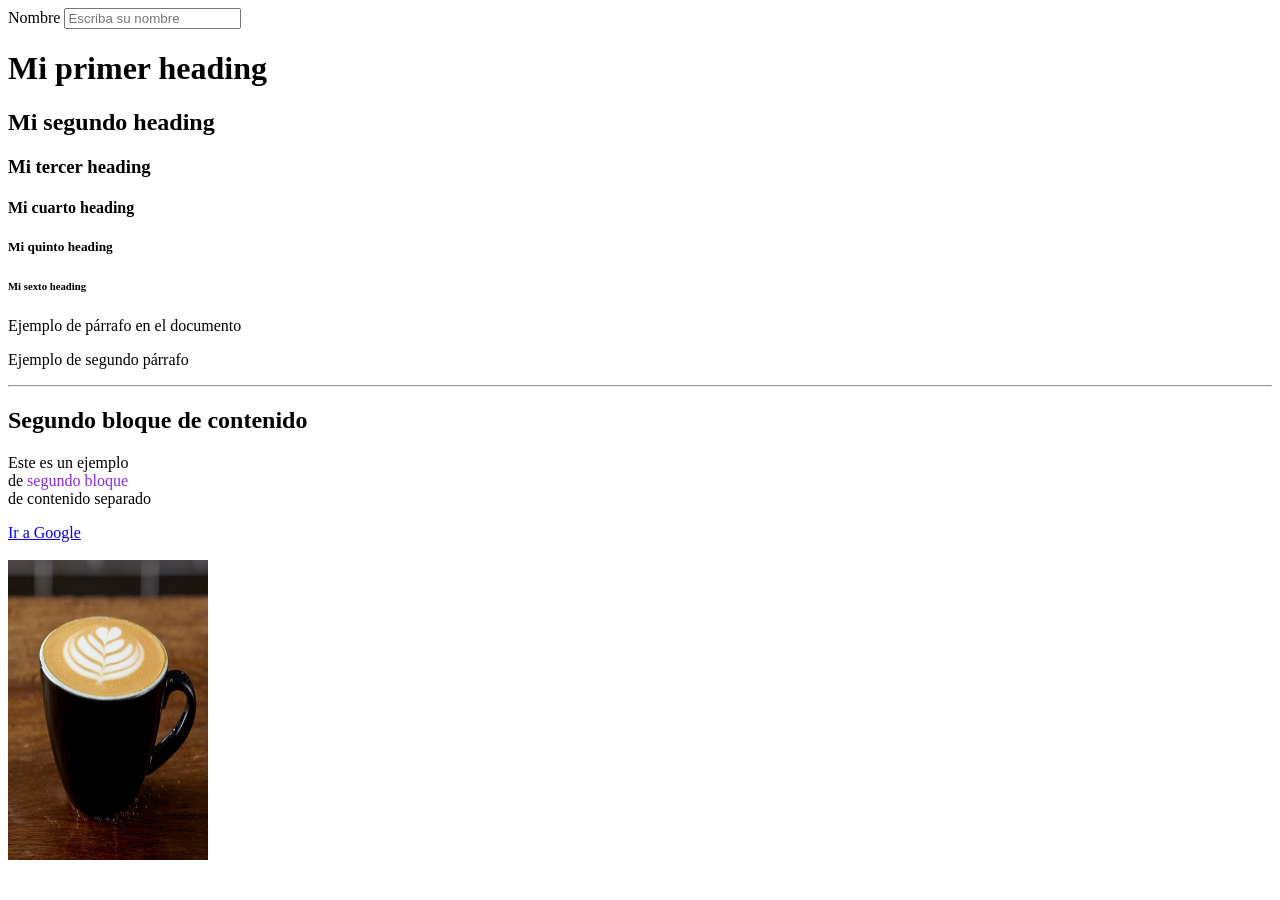
==== html/index.html @ 7a2b8c6f "Ejemplo de campo de captura" ====
<!DOCTYPE html>
<html lang="en">
<head>
    <meta charset="UTF-8">
    <title>Mi primera web</title>
</head>
<body>
    <form action="POST">
        <label for="name_edt">Nombre</label>
        <input 
            id="name_edt" 
            name="nombre" 
            placeholder="Escriba su nombre" 
            type="text" />
        <!-- 
            Los tipos de input pueden ser:
            text, password, email, number, date, file, radio, checkbox, submit.
         -->
    </form>
    <h1>Mi primer heading</h1>
    <h2>Mi segundo heading</h2>
    <h3>Mi tercer heading</h3>
    <h4>Mi cuarto heading</h4>
    <h5>Mi quinto heading</h5>
    <h6>Mi sexto heading</h6>
    <p>Ejemplo de párrafo en el documento</p>
    <p>Ejemplo de segundo párrafo</p>
    <hr>
    <h2>Segundo bloque de contenido</h2>
    <p>Este es un ejemplo <br>de <span style="color:blueviolet">segundo bloque</span> <br>de contenido separado</p>
    <!-- Comentario dentro del código, no visible en la página, pero si en el código fuente -->

    <a target="_blank" href="https://www.google.com">Ir a Google</a>
    <br>
    <br>
    <img src="img/coffee.jpeg" width="200" height="300">

</body>
</html>
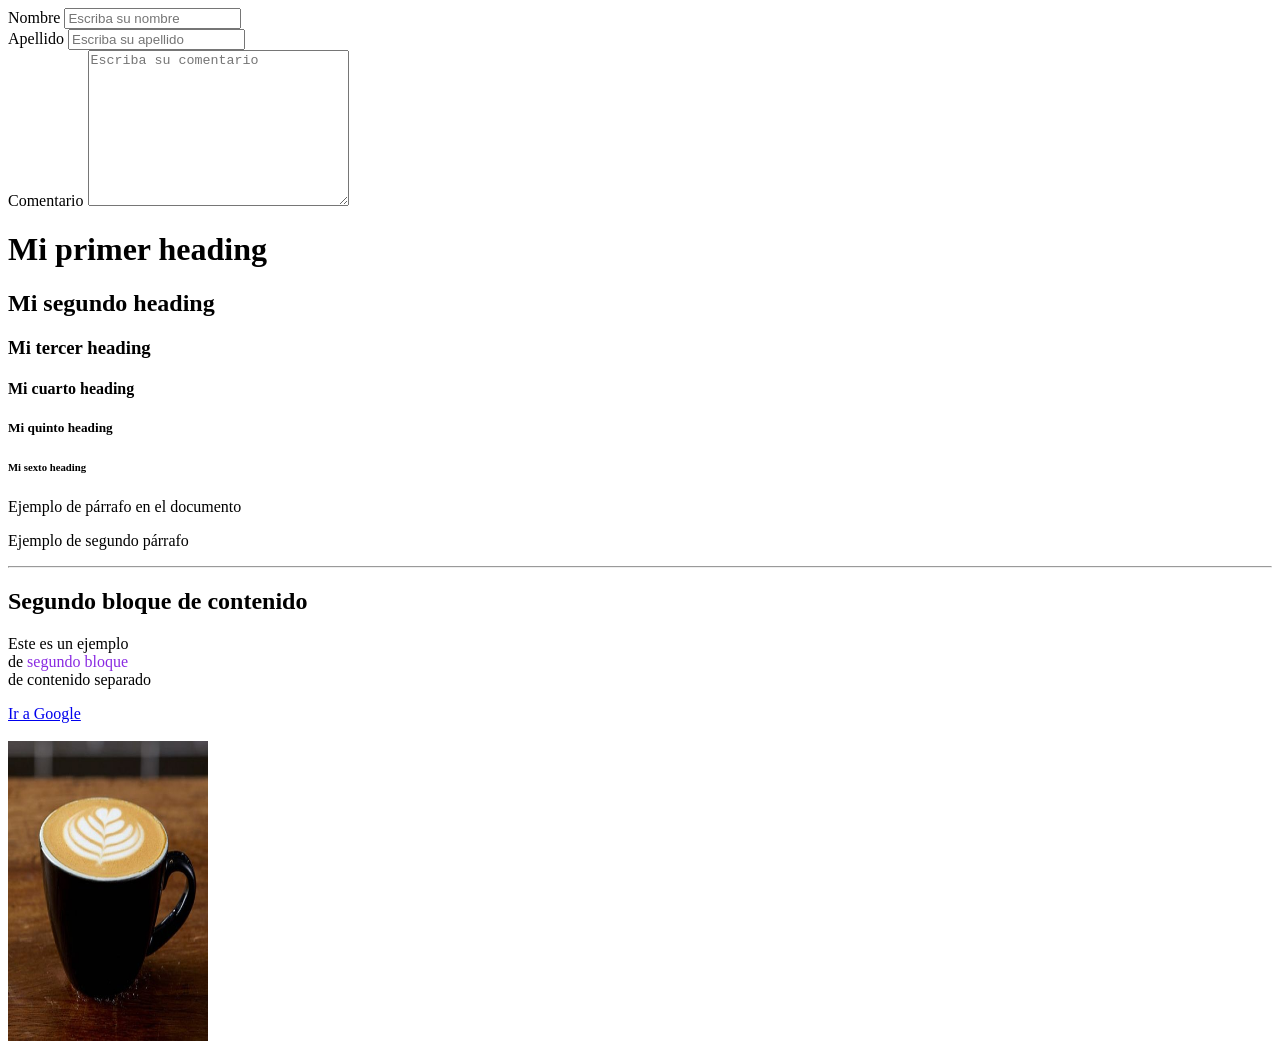
==== commit 32ad15cc: "Ejemplo de cuadro de texto amplio" ====
--- a/html/index.html
+++ b/html/index.html
@@ -16,6 +16,21 @@
             Los tipos de input pueden ser:
             text, password, email, number, date, file, radio, checkbox, submit.
          -->
+        <br>
+        <label for="lastName_edt">Apellido</label>
+        <input 
+            id="lastName_edt" 
+            name="apellido" 
+            placeholder="Escriba su apellido" 
+            type="text" />
+        <br>
+        <label for="comentario_edt">Comentario</label>
+        <textarea
+            id="comentario_edt"
+            name="comentario" 
+            placeholder="Escriba su comentario" 
+            cols="30" 
+            rows="10"></textarea>
     </form>
     <h1>Mi primer heading</h1>
     <h2>Mi segundo heading</h2>
@@ -36,4 +51,5 @@
     <img src="img/coffee.jpeg" width="200" height="300">
 
 </body>
+
 </html>
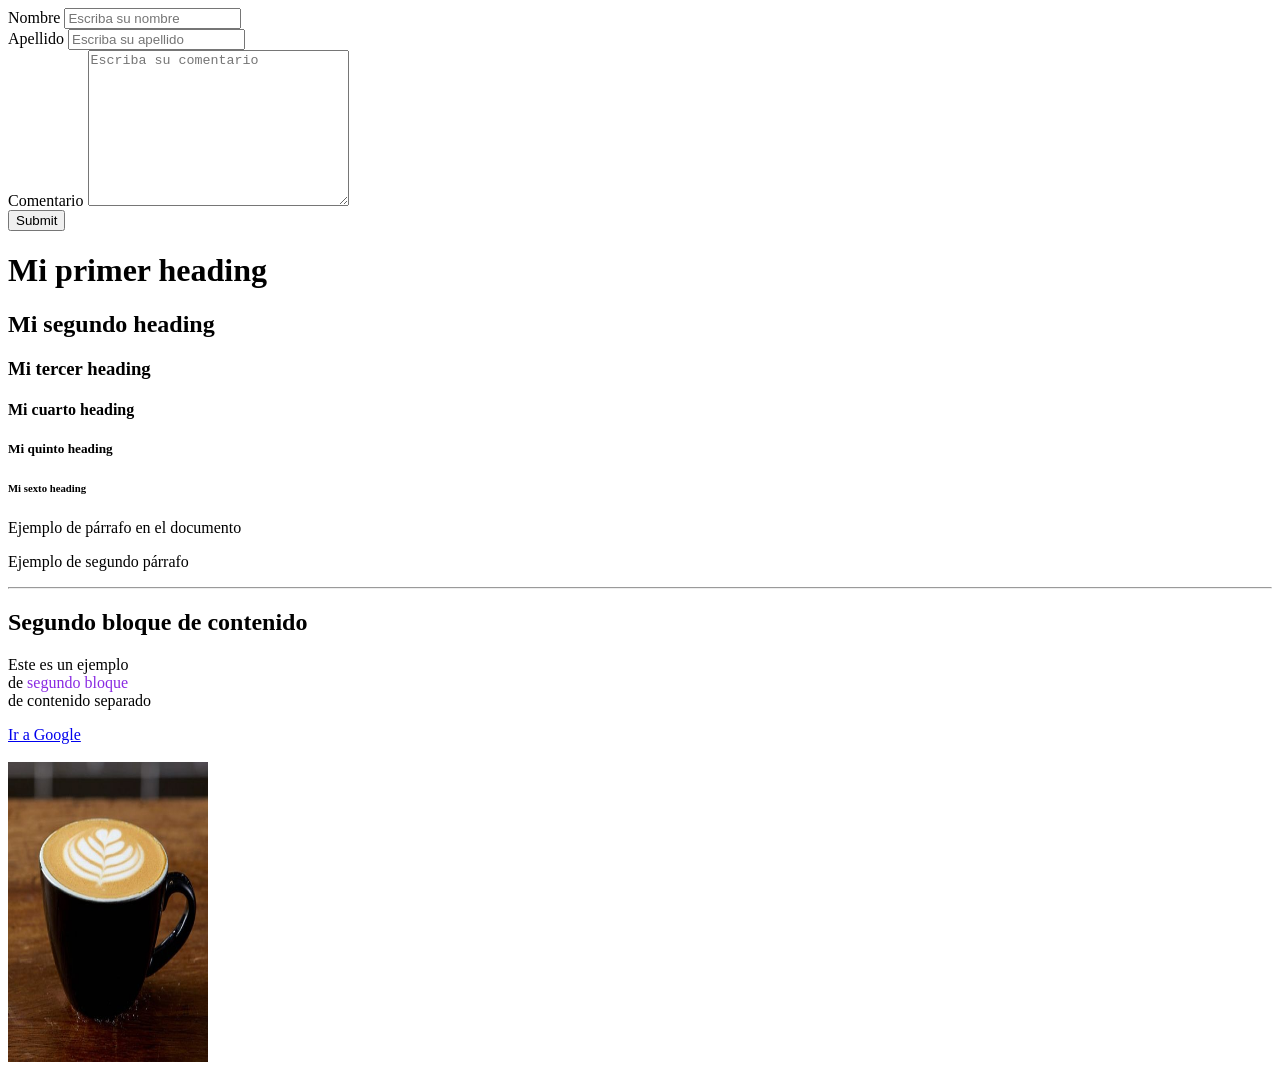
==== commit dc2caa20: "Implementación de envío de datos por GET" ====
--- a/html/index.html
+++ b/html/index.html
@@ -5,7 +5,7 @@
     <title>Mi primera web</title>
 </head>
 <body>
-    <form action="POST">
+    <form action="/formulario" method="GET">
         <label for="name_edt">Nombre</label>
         <input 
             id="name_edt" 
@@ -31,6 +31,8 @@
             placeholder="Escriba su comentario" 
             cols="30" 
             rows="10"></textarea>
+        <br>
+        <input type="submit" />
     </form>
     <h1>Mi primer heading</h1>
     <h2>Mi segundo heading</h2>
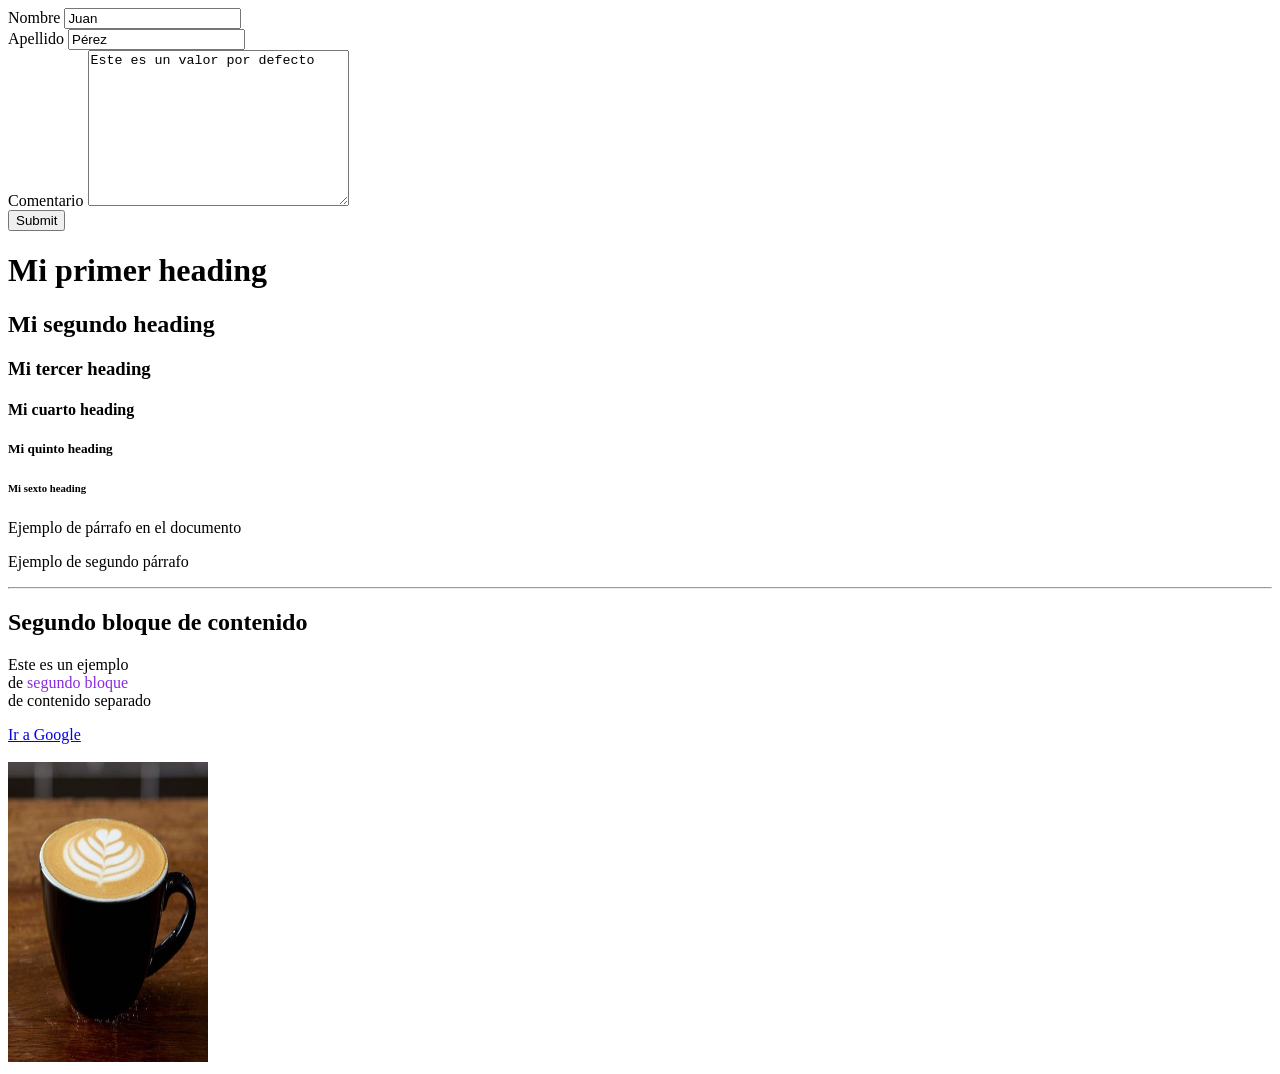
==== commit 0287868b: "Implementación de valores por defecto" ====
--- a/html/index.html
+++ b/html/index.html
@@ -5,9 +5,10 @@
     <title>Mi primera web</title>
 </head>
 <body>
-    <form action="/formulario" method="GET">
+    <form action="/formulario" method="POST">
         <label for="name_edt">Nombre</label>
         <input 
+            value="Juan"
             id="name_edt" 
             name="nombre" 
             placeholder="Escriba su nombre" 
@@ -19,6 +20,7 @@
         <br>
         <label for="lastName_edt">Apellido</label>
         <input 
+            value="Pérez"
             id="lastName_edt" 
             name="apellido" 
             placeholder="Escriba su apellido" 
@@ -30,7 +32,7 @@
             name="comentario" 
             placeholder="Escriba su comentario" 
             cols="30" 
-            rows="10"></textarea>
+            rows="10">Este es un valor por defecto</textarea>
         <br>
         <input type="submit" />
     </form>
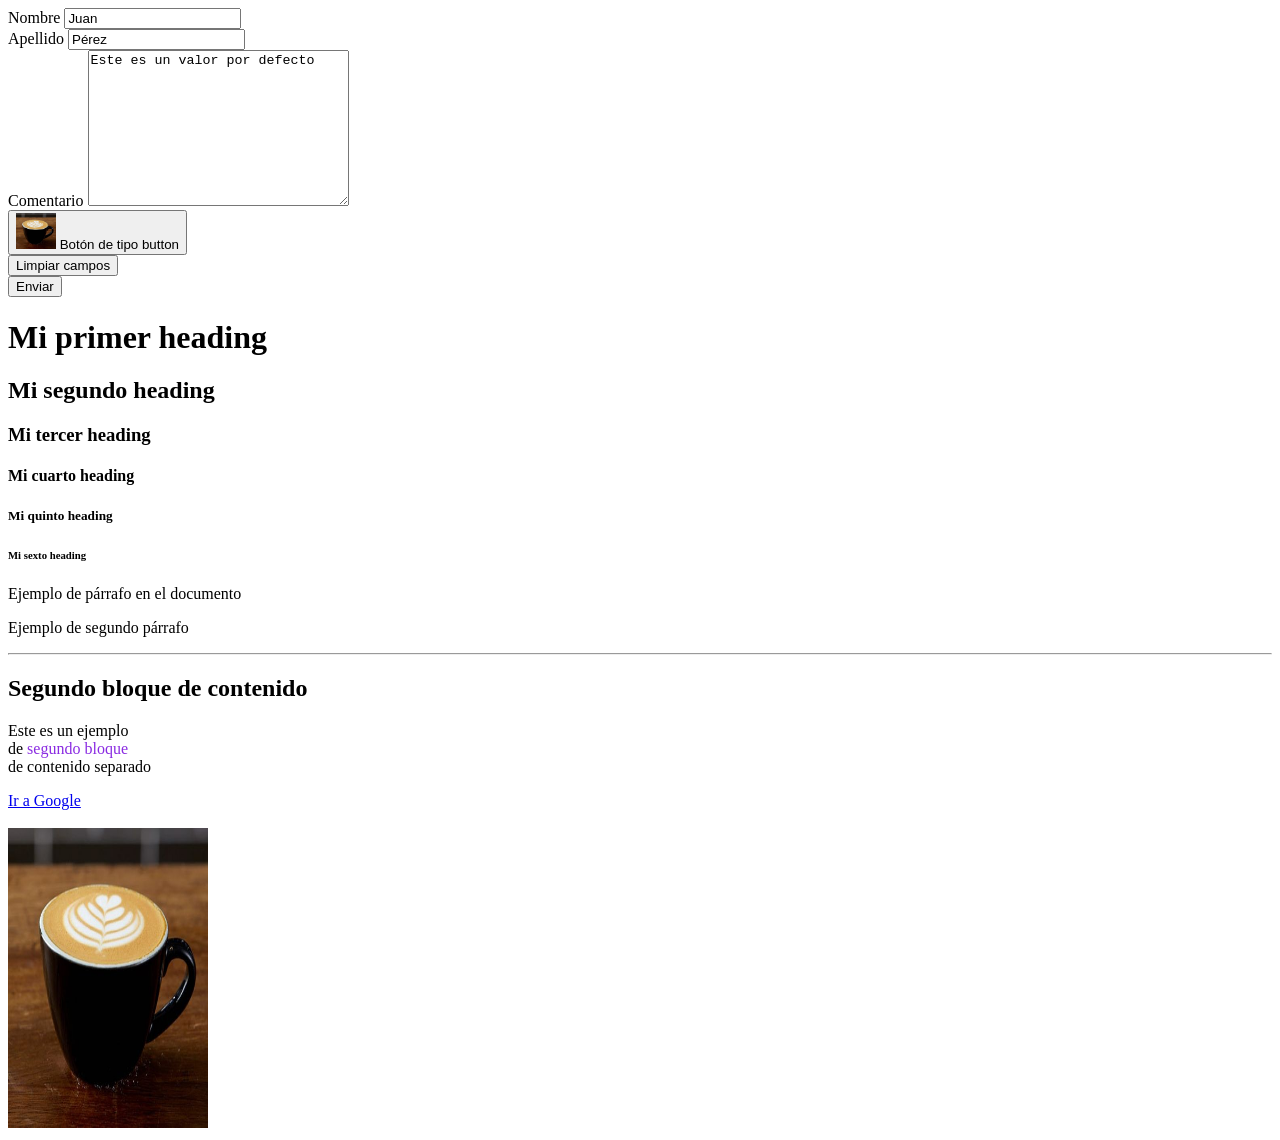
==== commit cf325602: "Ejemplo de botones" ====
--- a/html/index.html
+++ b/html/index.html
@@ -34,7 +34,14 @@
             cols="30" 
             rows="10">Este es un valor por defecto</textarea>
         <br>
-        <input type="submit" />
+        <button type="button">
+            <img src="img/coffee.jpeg" width="40">
+            Botón de tipo button
+        </button>
+        <br>
+        <button type="reset">Limpiar campos</button>
+        <br>
+        <button type="submit">Enviar</button>
     </form>
     <h1>Mi primer heading</h1>
     <h2>Mi segundo heading</h2>
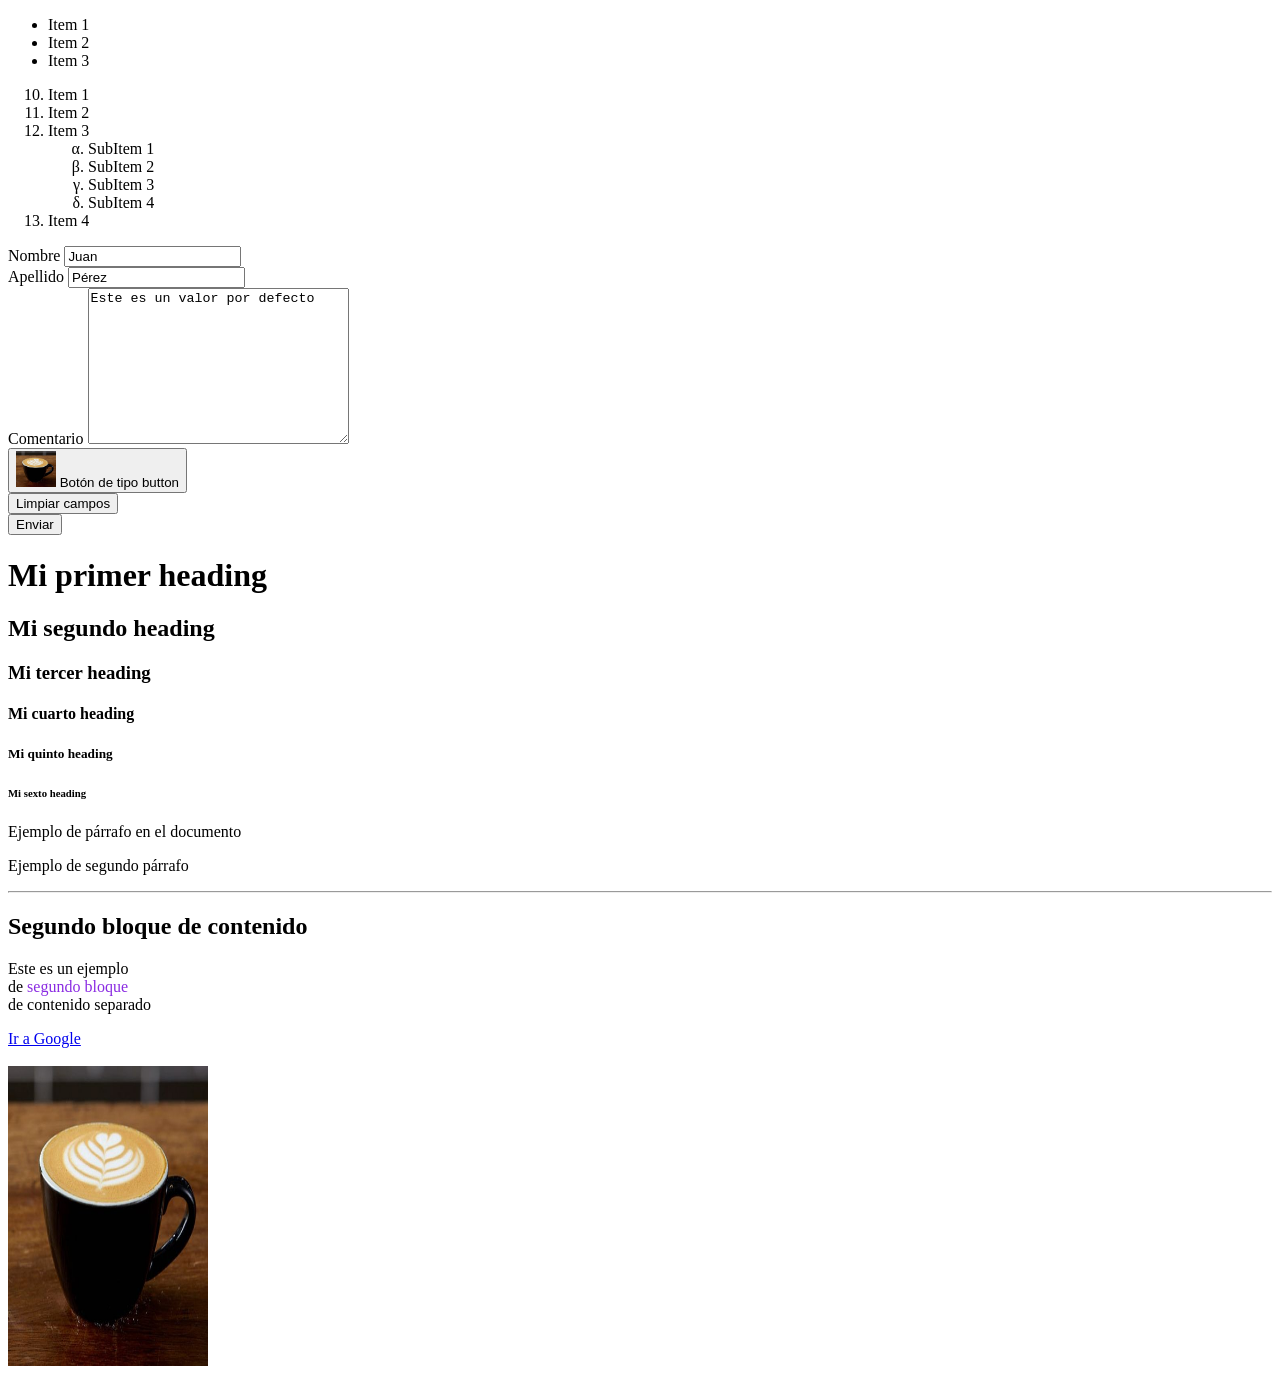
==== commit 77dabd7b: "Ejemplo de listas ordenadas y no ordenadas" ====
--- a/html/index.html
+++ b/html/index.html
@@ -5,6 +5,29 @@
     <title>Mi primera web</title>
 </head>
 <body>
+
+    <!-- Lista no ordenada -->
+    <ul>
+        <li>Item 1</li>
+        <li>Item 2</li>
+        <li>Item 3</li>
+    </ul>
+
+    <!-- Lista ordenada -->
+    <ol>
+        <li value="10">Item 1</li>
+        <li>Item 2</li>
+        <li>Item 3</li>
+            <ol style="list-style-type: lower-greek">
+                <li>SubItem 1</li>
+                <li>SubItem 2</li>
+                <li>SubItem 3</li>
+                <li>SubItem 4</li>
+            </ol>
+        <li>Item 4</li>
+    </ol>
+
+
     <form action="/formulario" method="POST">
         <label for="name_edt">Nombre</label>
         <input 
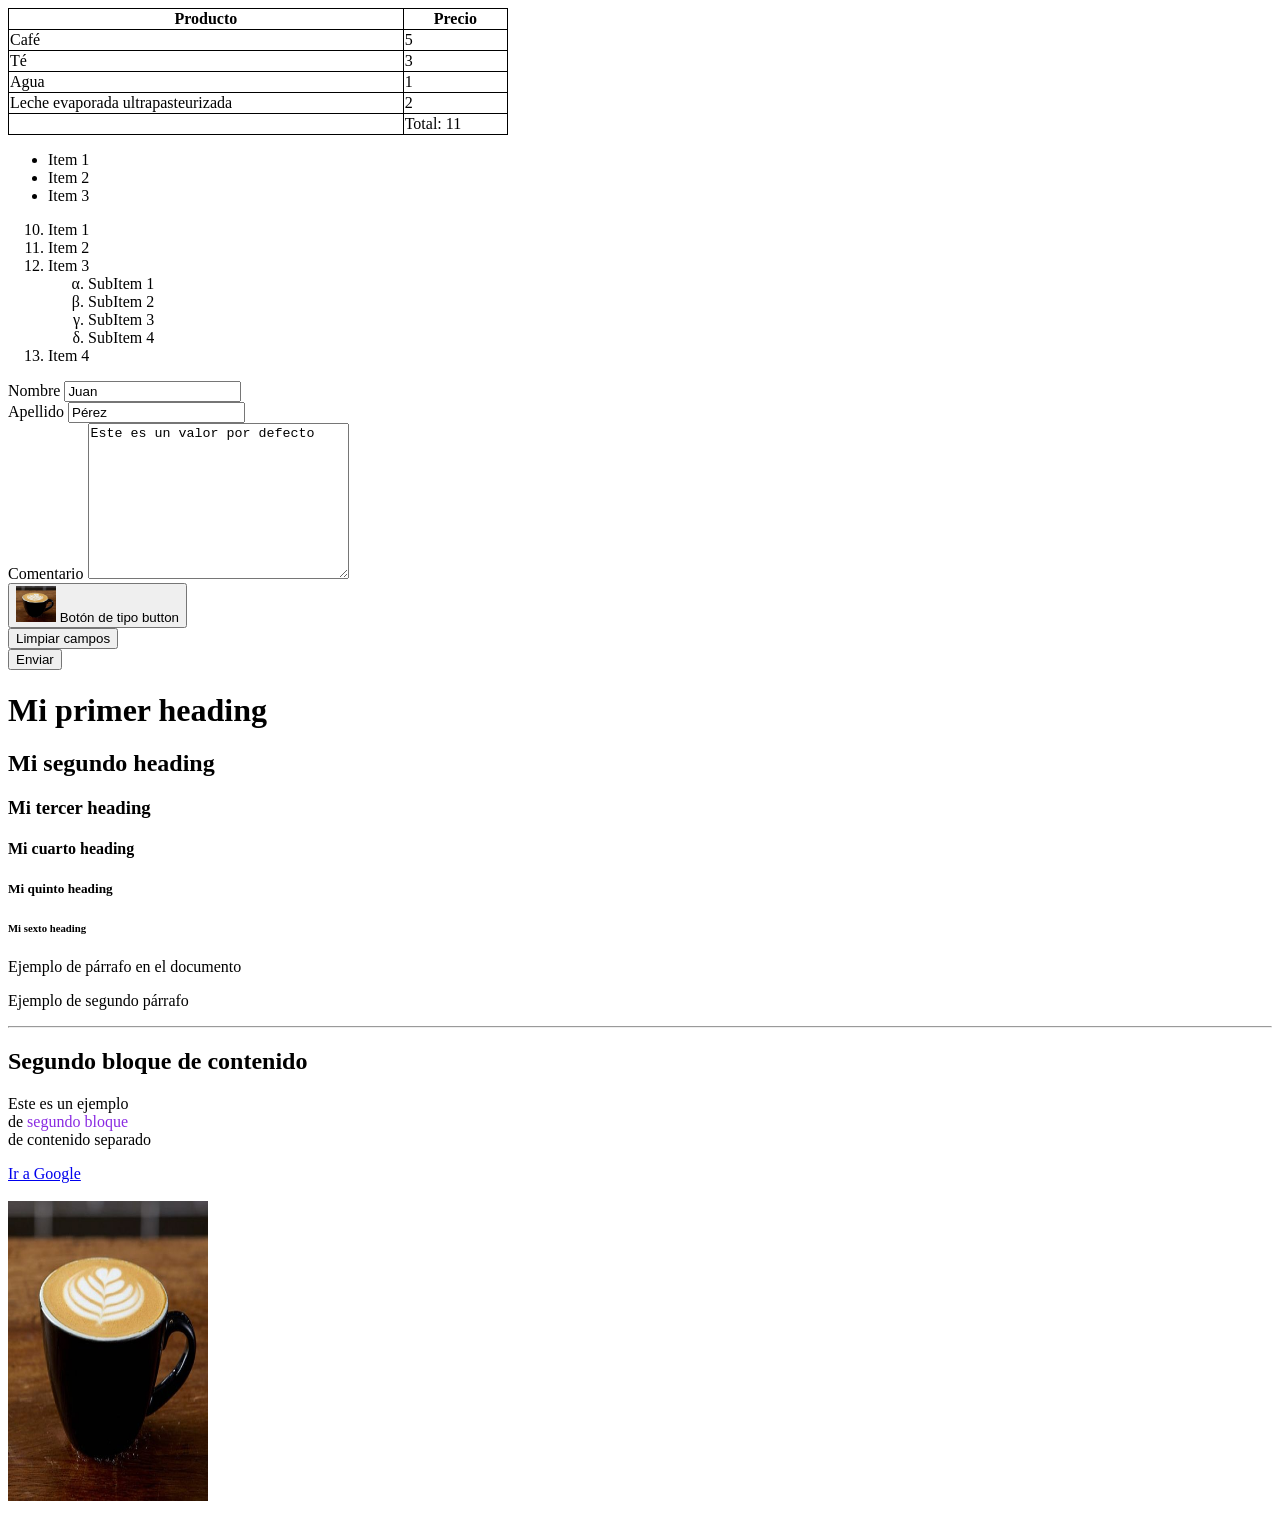
==== commit 6df8e228: "Ejemplo de tabla" ====
--- a/html/index.html
+++ b/html/index.html
@@ -2,9 +2,48 @@
 <html lang="en">
 <head>
     <meta charset="UTF-8">
+    <style>
+        table, th, td {
+            border: 1px solid black;
+            border-collapse: collapse;
+        }
+    </style>
     <title>Mi primera web</title>
 </head>
 <body>
+
+    <table style="width: 500px;">
+        <thead>    
+            <tr>
+                <th>Producto</th>
+                <th>Precio</th>
+            </tr>
+        </thead>
+        <tbody>
+            <tr>
+                <td>Café</td>
+                <td>5</td>
+            </tr>
+            <tr>
+                <td>Té</td>
+                <td>3</td>
+            </tr>
+            <tr>
+                <td>Agua</td>
+                <td>1</td>
+            </tr>
+            <tr>
+                <td>Leche evaporada ultrapasteurizada</td>
+                <td>2</td>
+            </tr>
+        </tbody>
+        <tfoot>
+            <tr>
+                <td></td>
+                <td>Total: 11</td>
+            </tr>
+        </tfoot>
+    </table>
 
     <!-- Lista no ordenada -->
     <ul>
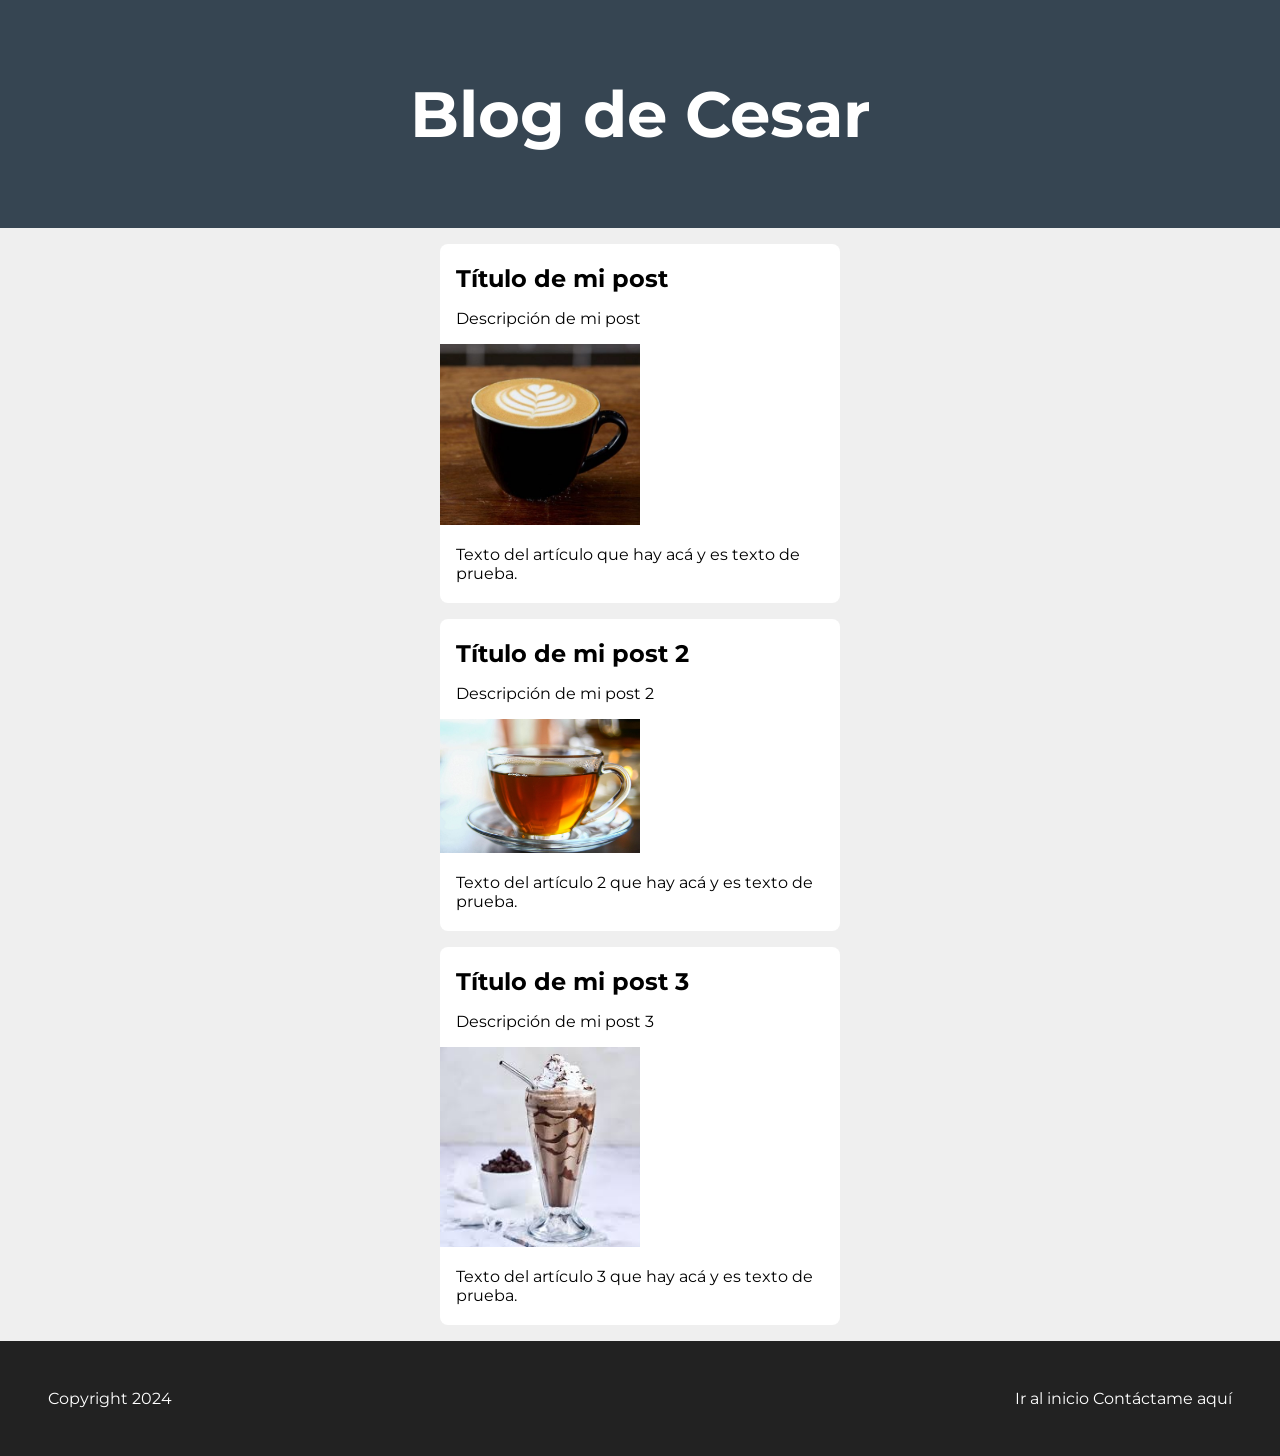
==== commit fa853210: "Actualización de blog con CSS" ====
--- a/html/index.html
+++ b/html/index.html
@@ -1,128 +1,42 @@
 <!DOCTYPE html>
-<html lang="en">
 <head>
     <meta charset="UTF-8">
-    <style>
-        table, th, td {
-            border: 1px solid black;
-            border-collapse: collapse;
-        }
-    </style>
-    <title>Mi primera web</title>
+    <link rel="preconnect" href="https://fonts.googleapis.com">
+    <link rel="preconnect" href="https://fonts.gstatic.com" crossorigin>
+    <link href="https://fonts.googleapis.com/css2?family=Montserrat:wght@400;700&display=swap" rel="stylesheet">
+    <link rel="stylesheet" href="css/styles.css">
+    <title>Document</title>
 </head>
 <body>
+    <header id="titulo">
+        <h1>Blog de Cesar</h1>
+    </header>
 
-    <table style="width: 500px;">
-        <thead>    
-            <tr>
-                <th>Producto</th>
-                <th>Precio</th>
-            </tr>
-        </thead>
-        <tbody>
-            <tr>
-                <td>Café</td>
-                <td>5</td>
-            </tr>
-            <tr>
-                <td>Té</td>
-                <td>3</td>
-            </tr>
-            <tr>
-                <td>Agua</td>
-                <td>1</td>
-            </tr>
-            <tr>
-                <td>Leche evaporada ultrapasteurizada</td>
-                <td>2</td>
-            </tr>
-        </tbody>
-        <tfoot>
-            <tr>
-                <td></td>
-                <td>Total: 11</td>
-            </tr>
-        </tfoot>
-    </table>
-
-    <!-- Lista no ordenada -->
-    <ul>
-        <li>Item 1</li>
-        <li>Item 2</li>
-        <li>Item 3</li>
-    </ul>
-
-    <!-- Lista ordenada -->
-    <ol>
-        <li value="10">Item 1</li>
-        <li>Item 2</li>
-        <li>Item 3</li>
-            <ol style="list-style-type: lower-greek">
-                <li>SubItem 1</li>
-                <li>SubItem 2</li>
-                <li>SubItem 3</li>
-                <li>SubItem 4</li>
-            </ol>
-        <li>Item 4</li>
-    </ol>
-
-
-    <form action="/formulario" method="POST">
-        <label for="name_edt">Nombre</label>
-        <input 
-            value="Juan"
-            id="name_edt" 
-            name="nombre" 
-            placeholder="Escriba su nombre" 
-            type="text" />
-        <!-- 
-            Los tipos de input pueden ser:
-            text, password, email, number, date, file, radio, checkbox, submit.
-         -->
-        <br>
-        <label for="lastName_edt">Apellido</label>
-        <input 
-            value="Pérez"
-            id="lastName_edt" 
-            name="apellido" 
-            placeholder="Escriba su apellido" 
-            type="text" />
-        <br>
-        <label for="comentario_edt">Comentario</label>
-        <textarea
-            id="comentario_edt"
-            name="comentario" 
-            placeholder="Escriba su comentario" 
-            cols="30" 
-            rows="10">Este es un valor por defecto</textarea>
-        <br>
-        <button type="button">
-            <img src="img/coffee.jpeg" width="40">
-            Botón de tipo button
-        </button>
-        <br>
-        <button type="reset">Limpiar campos</button>
-        <br>
-        <button type="submit">Enviar</button>
-    </form>
-    <h1>Mi primer heading</h1>
-    <h2>Mi segundo heading</h2>
-    <h3>Mi tercer heading</h3>
-    <h4>Mi cuarto heading</h4>
-    <h5>Mi quinto heading</h5>
-    <h6>Mi sexto heading</h6>
-    <p>Ejemplo de párrafo en el documento</p>
-    <p>Ejemplo de segundo párrafo</p>
-    <hr>
-    <h2>Segundo bloque de contenido</h2>
-    <p>Este es un ejemplo <br>de <span style="color:blueviolet">segundo bloque</span> <br>de contenido separado</p>
-    <!-- Comentario dentro del código, no visible en la página, pero si en el código fuente -->
-
-    <a target="_blank" href="https://www.google.com">Ir a Google</a>
-    <br>
-    <br>
-    <img src="img/coffee.jpeg" width="200" height="300">
-
+    <section class="container">
+        <article class="post">
+            <h2>Título de mi post</h2>
+            <p>Descripción de mi post</p>
+            <img src="img/coffee.jpeg" width="200" />
+            <p>Texto del artículo que hay acá y es texto de prueba.</p>
+        </article>
+        <article class="post">
+            <h2>Título de mi post 2</h2>
+            <p>Descripción de mi post 2</p>
+            <img src="img/tea.jpeg" width="200" />
+            <p>Texto del artículo 2 que hay acá y es texto de prueba.</p>
+        </article>
+        <article class="post">
+            <h2>Título de mi post 3</h2>
+            <p>Descripción de mi post 3</p>
+            <img src="img/milkshake.jpeg" width="200" />
+            <p>Texto del artículo 3 que hay acá y es texto de prueba.</p>
+    </section>
+    <footer>
+        <section>
+            <a href="#titulo">Ir al inicio</a>
+            <a href="mailto:mail@mail.com">Contáctame aquí</a>
+        </section>
+        <p>Copyright 2024</p>
+    </footer>
 </body>
-
 </html>
--- a/html/css/styles.css
+++ b/html/css/styles.css
@@ -0,0 +1,64 @@
+html {
+    font-family: 'Montserrat', sans-serif;
+}
+
+body {
+    margin: 0px;
+    background-color: #EFEFEF;
+}
+
+header {
+    background-color: #364552;
+    color: white;
+    padding: 2rem;
+}
+
+header h1 {
+    font-size: 4rem;
+    text-align: center;
+}
+
+.container {
+    width: 400px;
+    margin: 0 auto;
+}
+
+section article {
+    transition: box-shadow 0.3s ease;
+    background-color: white;
+    margin: 1rem 0;
+    border-radius: 0.5rem;
+    padding: 0.25rem 0rem;
+    cursor: pointer;
+}
+
+section article:hover {
+    box-shadow: 0 0.1rem 0.4rem rgba(0, 0, 0, 0.3);
+}
+section article h2, section article p {
+    margin: 1rem;
+}
+
+footer {
+    background-color: #222;
+    padding: 3rem;
+    color: white;
+}
+
+footer section {
+    float: right;
+}
+
+footer p {
+    margin: 0;
+}
+
+footer a {
+    transition: color 0.3s ease;
+    color: white;
+    text-decoration: none;
+}
+
+footer a:hover {
+    color: cornflowerblue;
+}
